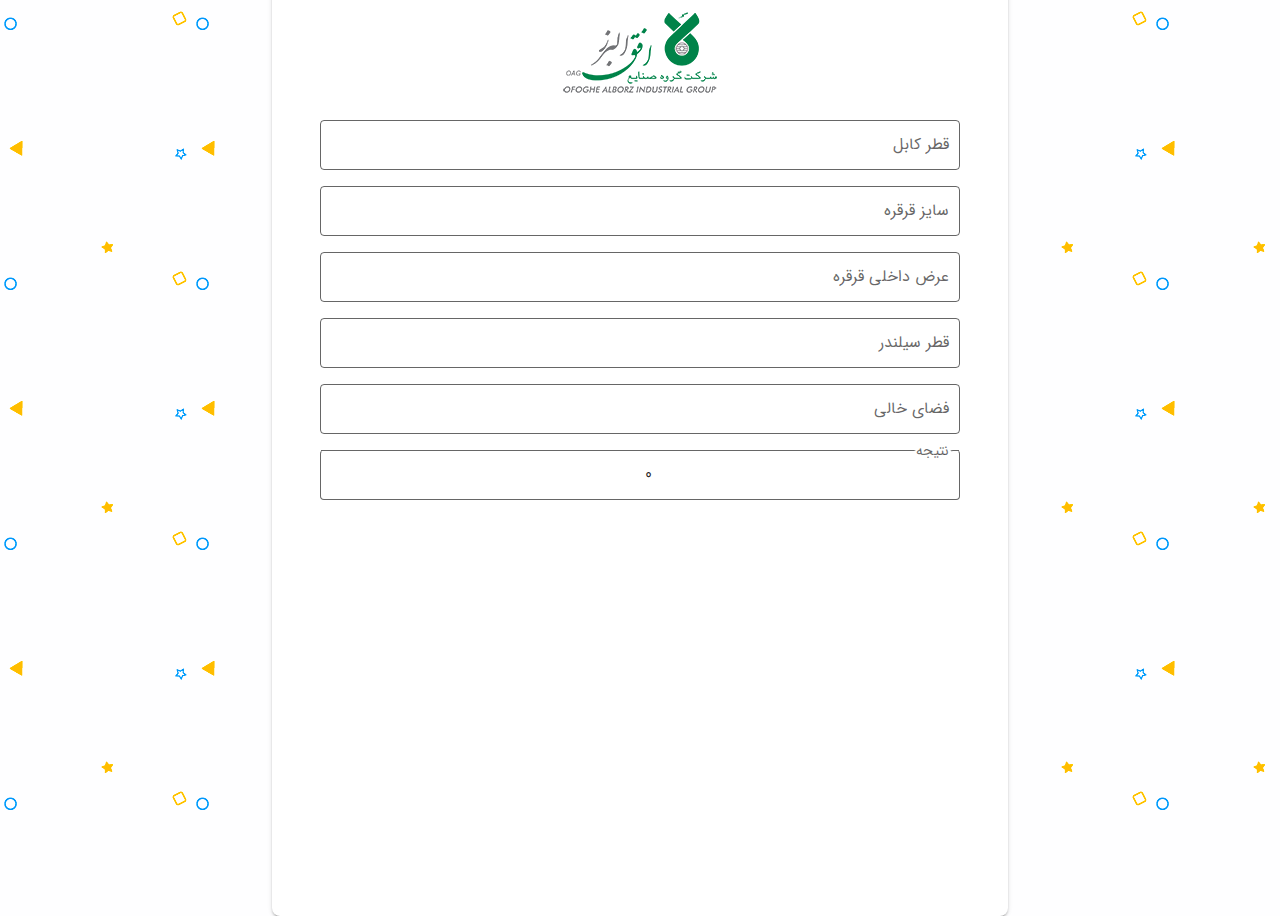
==== index-a.html @ e549a401 "make a minified index" ====
<!DOCTYPE html>
<html lang="en" dir="rtl" >

<head>
  <meta charset="UTF-8">
  <title>Material</title>
  
  
<link rel="stylesheet" href="css/style.css">
<meta name=viewport content="width=device-width,initial-scale=1">

  
</head>

<body>

  <form class="registration package-row">
    <div class="logo"><img src="logo.png"></div>

  <label class="pure-material-textfield-outlined">
     <input type="number" id="Diameter" placeholder=" " onkeyup="getValues()" required>
      <span>قطر کابل</span>
  </label>

  <label class="pure-material-textfield-outlined">
    <input type="number" id="Size" placeholder=" " onkeyup="getValues()" required>
    <span>سایز قرقره</span>
  </label>
  <label class="pure-material-textfield-outlined">
    <input type="number" id="inWidth" placeholder=" " onkeyup="getValues()" required>
    <span>عرض داخلی قرقره</span>
  </label>
  <label class="pure-material-textfield-outlined">
    <input type="number" id="silanderDiamter" placeholder=" " onkeyup="getValues()" required>
    <span>قطر سیلندر</span>
  </label>
  <label class="pure-material-textfield-outlined">
    <input type="number" id="Vacancy" placeholder=" " onkeyup="getValues();blur();" required>
    <span>فضای خالی</span>
  </label>
  <!--<div class="res-value" id="value"></div>-->
  <label class="pure-material-textfield-outlined">
  <input type="number" id="resault" readonly>
  <span>نتیجه</span>
  </label>


</form>

  
<script>
  //var value=0;
  //document.querySelector("#value").innerHTML = value;
  var ali =0;
  document.getElementById('resault').value = ali;
  function getValues() {
             var rows = document.querySelectorAll(".package-row");
             rows.forEach(function (currentRow) {
                 var Diameter = Number(currentRow.querySelector('#Diameter').value);
                 var Size = Number(currentRow.querySelector('#Size').value);
                 var inWidth = Number(currentRow.querySelector('#inWidth').value);
                 var silanderDiamter = Number(currentRow.querySelector('#silanderDiamter').value);
                 var Vacancy = Number(currentRow.querySelector('#Vacancy').value);
 
                 z = (Size - silanderDiamter - ( 2 * Vacancy) ) / (2 * Diameter);
                 
                 //var value = Math.round(Math.PI * 0.95 * (inWidth/Diameter) * z * (silanderDiamter + (z * Diameter )));
                 var resault = Math.round(Math.PI * 0.95 * (inWidth/Diameter) * z * (silanderDiamter + (z * Diameter )));

                 //currentRow.querySelector("#value").innerHTML = value;
                 document.getElementById('resault').value = resault;

             });
 
         }
 </script>




</body>

</html>
---- css/style.css ----
:root {
    --pure-material-primary-rgb: 0, 131, 73;
    --pure-material-onsurface-rgb: 0, 0, 0;
}
::-webkit-input-placeholder { /* Chrome/Opera/Safari */
    text-align: center;
  }
  ::-moz-placeholder { /* Firefox 19+ */
    text-align: center;
  }
  :-ms-input-placeholder { /* IE 10+ */
    text-align: center;
  }
  :-moz-placeholder { /* Firefox 18- */
    text-align: center;
  }

/*008349*/
@font-face {
	font-family: IRANSans;
	font-style: normal;
	font-weight: normal;
	src: url('../fonts/eot/IRANSansWeb(FaNum).eot');
	src: url('../fonts/eot/IRANSansWeb(FaNum).eot?#iefix') format('embedded-opentype'),  /* IE6-8 */
		 url('../fonts/woff2/IRANSansWeb(FaNum).woff2') format('woff2'),  /* FF39+,Chrome36+, Opera24+*/
		 url('../fonts/woff/IRANSansWeb(FaNum).woff') format('woff'),  /* FF3.6+, IE9, Chrome6+, Saf5.1+*/
		 url('../fonts/ttf/IRANSansWeb(FaNum).ttf') format('truetype');
}
/*material form*/
.pure-material-textfield-outlined {
    --pure-material-safari-helper1: rgb(var(--pure-material-primary-rgb, 33, 150, 243));
    position: relative;
    display: inline-block;
    padding-top: 6px;
    font-family: IRANSans;
    font-size: 16px;
    line-height: 1.5;
    overflow: hidden;
}

/* Input, Textarea */
.pure-material-textfield-outlined > input,
.pure-material-textfield-outlined > textarea {
    box-sizing: border-box;
    margin: 0;
    border: solid 1px; /* Safari */
    border-color: rgba(var(--pure-material-onsurface-rgb, 0, 0, 0), 0.6);
    border-top-color: transparent;
    border-radius: 4px;
    padding: 12px 13px 12px;
    width: 100%;
    height: inherit;
    color: rgba(var(--pure-material-onsurface-rgb, 0, 0, 0), 0.87);
    background-color: transparent;
    box-shadow: none; /* Firefox */
    font-family: inherit;
    font-size: inherit;
    line-height: inherit;
    caret-color: rgb(var(--pure-material-primary-rgb, 33, 150, 243));
    transition: border 0.2s, box-shadow 0.2s;
    text-align: center
}

/* Span */
.pure-material-textfield-outlined > input + span,
.pure-material-textfield-outlined > textarea + span {
    position: absolute;
    top: 0;
    left: 0;
    display: flex;
    border-color: rgba(var(--pure-material-onsurface-rgb, 0, 0, 0), 0.6);
    width: 100%;
    max-height: 100%;
    color: rgba(var(--pure-material-onsurface-rgb, 0, 0, 0), 0.6);
    font-size: 90%;
    line-height: 15px;
    cursor: text;
    transition: color 0.2s, font-size 0.2s, line-height 0.2s;
}

/* Corners */
.pure-material-textfield-outlined > input + span::before,
.pure-material-textfield-outlined > input + span::after,
.pure-material-textfield-outlined > textarea + span::before,
.pure-material-textfield-outlined > textarea + span::after {
    content: "";
    display: block;
    box-sizing: border-box;
    margin-top: 6px;
    border-top: solid 1px;
    border-top-color: rgba(var(--pure-material-onsurface-rgb, 0, 0, 0), 0.6);
    min-width: 10px;
    height: 8px;
    pointer-events: none;
    box-shadow: inset 0 1px transparent;
    transition: border-color 0.2s, box-shadow 0.2s;
}

.pure-material-textfield-outlined > input + span::before,
.pure-material-textfield-outlined > textarea + span::before {
    margin-right: 1px;
    border-left: solid 2px transparent;
    border-radius: 4px 0;
}

.pure-material-textfield-outlined > input + span::after,
.pure-material-textfield-outlined > textarea + span::after {
    flex-grow: 1;
    margin-left: 1px;
    border-right: solid 2px transparent;
    border-radius: 0 0 4px;
}

/* Hover */
.pure-material-textfield-outlined:hover > input,
.pure-material-textfield-outlined:hover > textarea {
    border-color: rgba(var(--pure-material-onsurface-rgb, 0, 0, 0), 0.87);
    border-top-color: transparent;
}

.pure-material-textfield-outlined:hover > input + span::before,
.pure-material-textfield-outlined:hover > textarea + span::before,
.pure-material-textfield-outlined:hover > input + span::after,
.pure-material-textfield-outlined:hover > textarea + span::after {
    border-top-color: rgba(var(--pure-material-onsurface-rgb, 0, 0, 0), 0.87);
}

.pure-material-textfield-outlined:hover > input:not(:focus):placeholder-shown,
.pure-material-textfield-outlined:hover > textarea:not(:focus):placeholder-shown {
    border-color: rgba(var(--pure-material-onsurface-rgb, 0, 0, 0), 0.87);
}

/* Placeholder-shown */
.pure-material-textfield-outlined > input:not(:focus):placeholder-shown,
.pure-material-textfield-outlined > textarea:not(:focus):placeholder-shown {
    border-top-color: rgba(var(--pure-material-onsurface-rgb, 0, 0, 0), 0.6);
}

.pure-material-textfield-outlined > input:not(:focus):placeholder-shown + span,
.pure-material-textfield-outlined > textarea:not(:focus):placeholder-shown + span {
    font-size: inherit;
    line-height: 62px;
}

.pure-material-textfield-outlined > input:not(:focus):placeholder-shown + span::before,
.pure-material-textfield-outlined > textarea:not(:focus):placeholder-shown + span::before,
.pure-material-textfield-outlined > input:not(:focus):placeholder-shown + span::after,
.pure-material-textfield-outlined > textarea:not(:focus):placeholder-shown + span::after {
    border-top-color: transparent;
}

/* Focus */
.pure-material-textfield-outlined > input:focus,
.pure-material-textfield-outlined > textarea:focus {
    border-color: rgb(var(--pure-material-primary-rgb, 33, 150, 243));
    border-top-color: transparent;
    box-shadow: inset 1px 0 var(--pure-material-safari-helper1), inset -1px 0 var(--pure-material-safari-helper1), inset 0 -1px var(--pure-material-safari-helper1);
    outline: none;
}

.pure-material-textfield-outlined > input:focus + span,
.pure-material-textfield-outlined > textarea:focus + span {
    color: rgb(var(--pure-material-primary-rgb, 33, 150, 243));
}

.pure-material-textfield-outlined > input:focus + span::before,
.pure-material-textfield-outlined > input:focus + span::after,
.pure-material-textfield-outlined > textarea:focus + span::before,
.pure-material-textfield-outlined > textarea:focus + span::after {
    border-top-color: var(--pure-material-safari-helper1) !important;
    box-shadow: inset 0 1px var(--pure-material-safari-helper1);
}

/* Disabled */
.pure-material-textfield-outlined > input:disabled,
.pure-material-textfield-outlined > input:disabled + span,
.pure-material-textfield-outlined > textarea:disabled,
.pure-material-textfield-outlined > textarea:disabled + span {
    border-color: rgba(var(--pure-material-onsurface-rgb, 0, 0, 0), 0.38) !important;
    border-top-color: transparent !important;
    color: rgba(var(--pure-material-onsurface-rgb, 0, 0, 0), 0.38);
    pointer-events: none;
}

.pure-material-textfield-outlined > input:disabled + span::before,
.pure-material-textfield-outlined > input:disabled + span::after,
.pure-material-textfield-outlined > textarea:disabled + span::before,
.pure-material-textfield-outlined > textarea:disabled + span::after {
    border-top-color: rgba(var(--pure-material-onsurface-rgb, 0, 0, 0), 0.38) !important;
}

.pure-material-textfield-outlined > input:disabled:placeholder-shown,
.pure-material-textfield-outlined > input:disabled:placeholder-shown + span,
.pure-material-textfield-outlined > textarea:disabled:placeholder-shown,
.pure-material-textfield-outlined > textarea:disabled:placeholder-shown + span {
    border-top-color: rgba(var(--pure-material-onsurface-rgb, 0, 0, 0), 0.38) !important;
}

.pure-material-textfield-outlined > input:disabled:placeholder-shown + span::before,
.pure-material-textfield-outlined > input:disabled:placeholder-shown + span::after,
.pure-material-textfield-outlined > textarea:disabled:placeholder-shown + span::before,
.pure-material-textfield-outlined > textarea:disabled:placeholder-shown + span::after {
    border-top-color: transparent !important;
}

/* Faster transition in Safari for less noticable fractional font-size issue */
@media not all and (min-resolution:.001dpcm) {
    @supports (-webkit-appearance:none) {
        .pure-material-textfield-outlined > input,
        .pure-material-textfield-outlined > input + span,
        .pure-material-textfield-outlined > textarea,
        .pure-material-textfield-outlined > textarea + span,
        .pure-material-textfield-outlined > input + span::before,
        .pure-material-textfield-outlined > input + span::after,
        .pure-material-textfield-outlined > textarea + span::before,
        .pure-material-textfield-outlined > textarea + span::after {
            transition-duration: 0.1s;
        }
    }
}




/* Material Customization */
body {
    display: flex;
    font-family: IRANSans;
    align-items: center;
    justify-content: center;
    text-align: center;
    height: 100vh;
    margin: 0;
    background: url('[data-uri]');
}

.registration {
    position: relative;
    border-radius: 8px;
    padding: 16px 48px;
    box-shadow: 0 3px 1px -2px rgba(0, 0, 0, 0.2), 0 2px 2px 0 rgba(0, 0, 0, 0.14), 0 1px 5px 0 rgba(0, 0, 0, 0.12);
    overflow: hidden;
    background-color: white;
    width: 50%;
    height: 100vh;
}

.logo {
    margin: 10px 0;
    text-align: center;
}

.registration > label, p {
    display: block;
    margin: 10px 0;
}
.res-value{border: 2px solid rgb(var(--pure-material-primary-rgb));padding: 12px;border-radius: 4px;margin-bottom: 15px}
.res-title{}
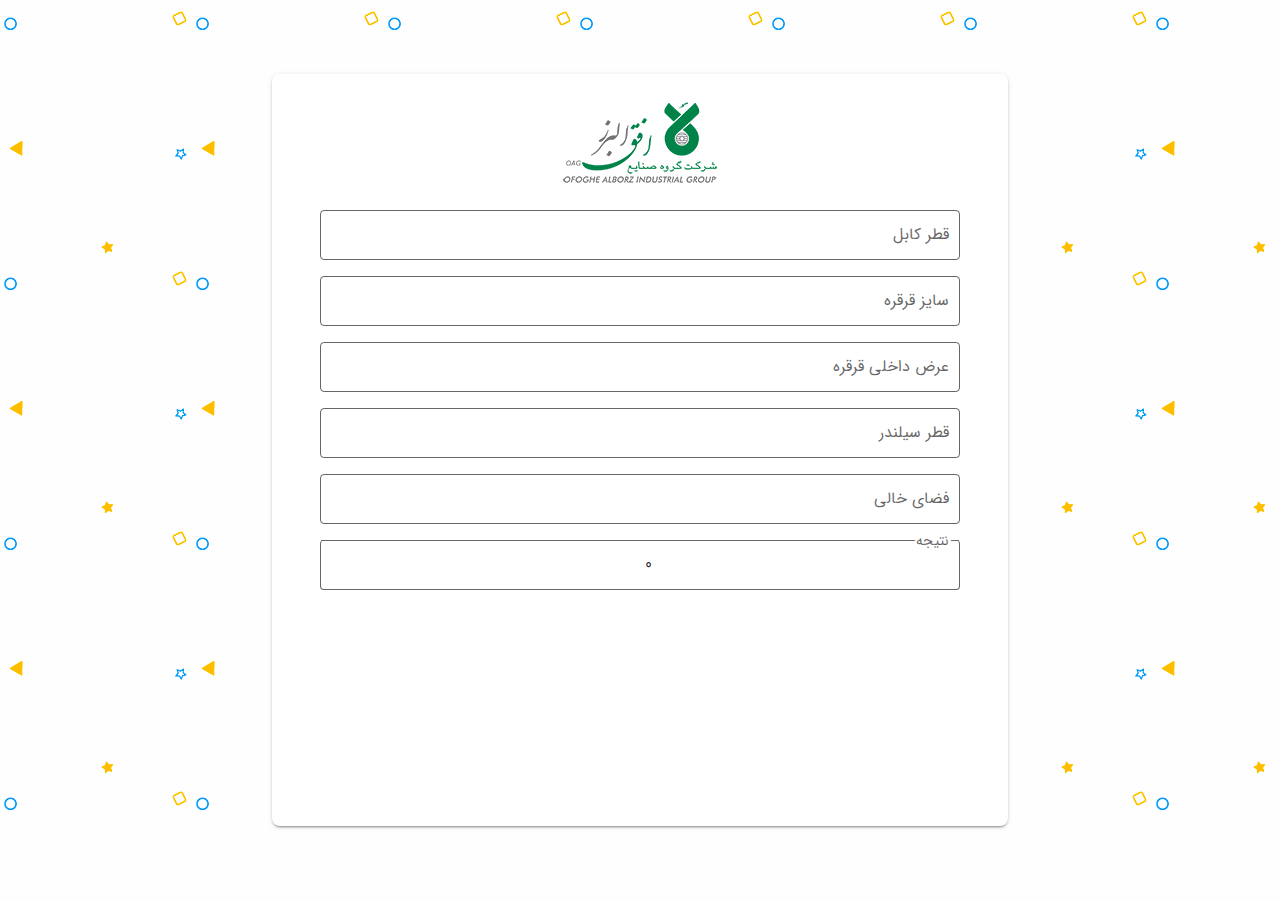
==== commit e6fdc7b7: "update original file" ====
--- a/index-a.html
+++ b/index-a.html
@@ -35,9 +35,10 @@
     <span>قطر سیلندر</span>
   </label>
   <label class="pure-material-textfield-outlined">
-    <input type="number" id="Vacancy" placeholder=" " onkeyup="getValues();blur();" required>
+    <input type="number" id="Vacancy" placeholder=" " onkeyup="getValues()" required>
     <span>فضای خالی</span>
   </label>
+  <input type="number" class="hidden" placeholder=" " onfocus="blur();" required>
   <!--<div class="res-value" id="value"></div>-->
   <label class="pure-material-textfield-outlined">
   <input type="number" id="resault" readonly>
--- a/css/style.css
+++ b/css/style.css
@@ -242,7 +242,7 @@
     overflow: hidden;
     background-color: white;
     width: 50%;
-    height: 100vh;
+    height: 80vh;
 }
 
 .logo {
@@ -255,4 +255,4 @@
     margin: 10px 0;
 }
 .res-value{border: 2px solid rgb(var(--pure-material-primary-rgb));padding: 12px;border-radius: 4px;margin-bottom: 15px}
-.res-title{}+.hidden{display:none}